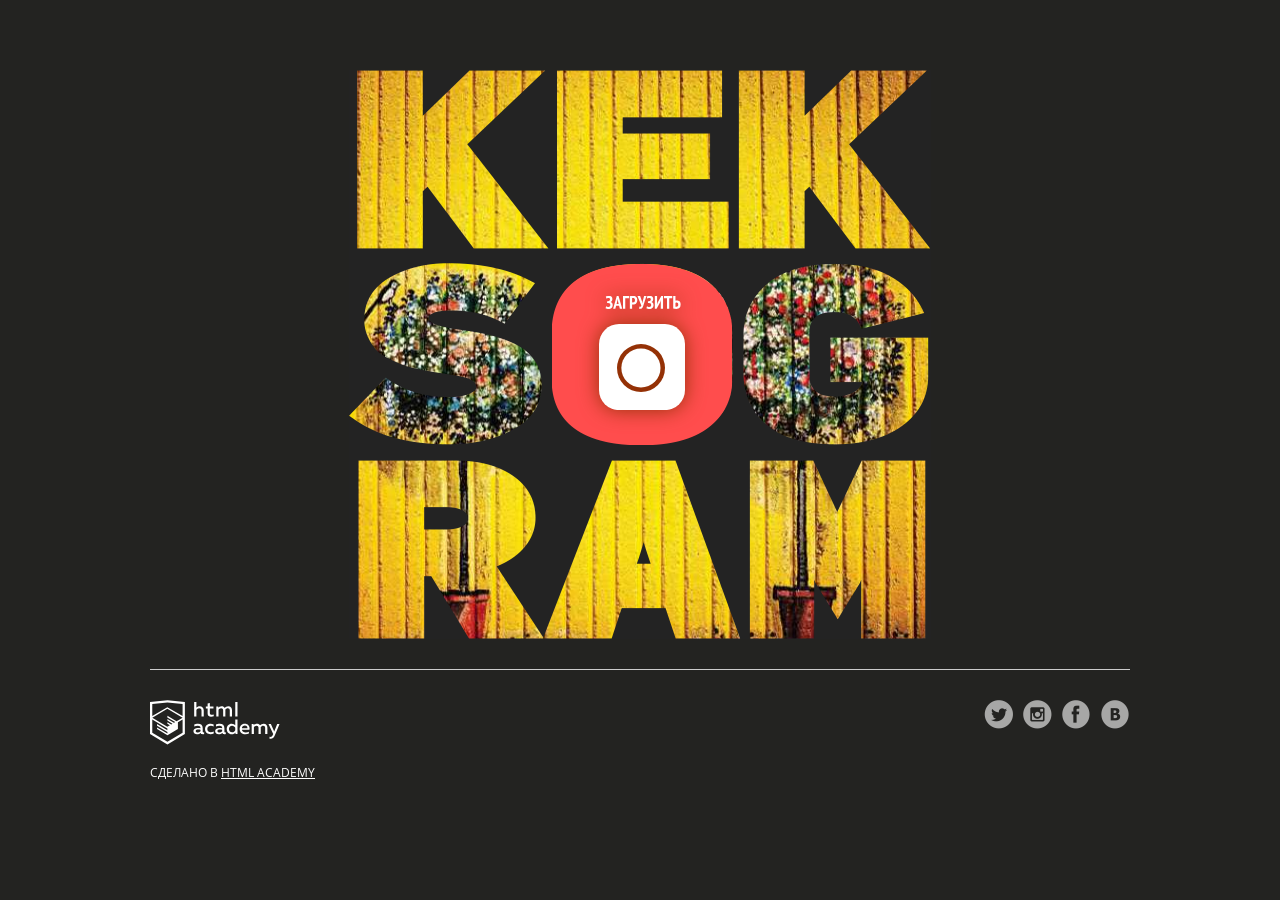
==== index.html @ 63bfc0ad "Организовывает модульную структуру JS" ====
<!DOCTYPE html>
<html lang="ru">
<head>
  <meta charset="utf-8">
  <meta name="viewport" content="width=device-width,initial-scale=1">
  <link rel="stylesheet" href="css/normalize.css">
  <link rel="stylesheet" href="css/style.css">
  <link rel="shortcut icon" href="favicon.ico" type="image/x-icon">
  <title>Кекстаграм</title>
</head>

<body>
  <main>

    <!-- Фильтрация изображений от других пользователей -->
    <section class="img-filters  img-filters--inactive  container">
      <h2 class="img-filters__title  visually-hidden">Фильтр фотографий</h2>
      <form class="img-filters__form" action="index.html" method="get" autocomplete="off">
        <button type=button class="img-filters__button  img-filters__button--active" id="filter-default">По умолчанию</button>
        <button type=button class="img-filters__button" id="filter-random">Случайные</button>
        <button type=button class="img-filters__button" id="filter-discussed">Обсуждаемые</button>
      </form>
    </section>

    <!-- Контейнер для изображений от других пользователей -->
    <section class="pictures  container">
      <h2 class="pictures__title  visually-hidden">Фотографии других пользователей</h2>

      <!-- Поле для загрузки нового изображения на сайт -->
      <section class="img-upload">
        <div class="img-upload__wrapper">
          <h2 class="img-upload__title  visually-hidden">Загрузка фотографии</h2>
          <form class="img-upload__form" id="upload-select-image" method="post" enctype="multipart/form-data" autocomplete="off">

            <!-- Изначальное состояние поля для загрузки изображения -->
            <fieldset class="img-upload__start">
              <input type="file" id="upload-file" class="img-upload__input  visually-hidden" name="filename" required>
              <label for="upload-file" class="img-upload__label  img-upload__control">Загрузить</label>
            </fieldset>

            <!-- Форма редактирования изображения -->
            <div class="img-upload__overlay  hidden">
              <div class="img-upload__wrapper">
                <div class="img-upload__preview-container">

                  <!-- Изменение размера изображения -->
                  <fieldset class="img-upload__scale  scale">
                    <button type="button" class="scale__control  scale__control--smaller">Уменьшить</button>
                    <input type="text" class="scale__control  scale__control--value" value="55%" title="Image Scale" name="scale" readonly>
                    <button type="button" class="scale__control  scale__control--bigger">Увеличить</button>
                  </fieldset>

                  <!-- Предварительный просмотр изображения -->
                  <div class="img-upload__preview">
                    <img src="img/upload-default-image.jpg" alt="Предварительный просмотр фотографии">
                  </div>

                  <!-- Изменение глубины эффекта, накладываемого на изображение -->
                  <fieldset class="img-upload__effect-level  effect-level">
                    <input class="effect-level__value" type="number" step="any" name="effect-level" value="">
                    <div class="effect-level__slider"></div>
                  </fieldset>

                  <!-- Кнопка для закрытия формы редактирования изображения -->
                  <button type="reset" class="img-upload__cancel  cancel" id="upload-cancel">Закрыть</button>
                </div>

                <!-- Наложение эффекта на изображение -->
                <fieldset class="img-upload__effects  effects">
                  <ul class="effects__list">
                    <li class="effects__item">
                      <input type="radio" class="effects__radio  visually-hidden" name="effect" id="effect-none" value="none" checked>
                      <label for="effect-none" class="effects__label">
                        <span class="effects__preview  effects__preview--none">Превью фото без эффекта</span>
                        Оригинал
                      </label>
                    </li>
                    <li class="effects__item">
                      <input type="radio" class="effects__radio  visually-hidden" name="effect" id="effect-chrome" value="chrome">
                      <label for="effect-chrome" class="effects__label">
                        <span class="effects__preview  effects__preview--chrome">Превью эффекта Хром</span>
                        Хром
                      </label>
                    </li>
                    <li class="effects__item">
                      <input type="radio" class="effects__radio  visually-hidden" name="effect" id="effect-sepia" value="sepia">
                      <label for="effect-sepia" class="effects__label">
                        <span class="effects__preview  effects__preview--sepia">Превью эффекта Сепия</span>
                        Сепия
                      </label>
                    </li>
                    <li class="effects__item">
                      <input type="radio" class="effects__radio  visually-hidden" name="effect" id="effect-marvin" value="marvin">
                      <label for="effect-marvin" class="effects__label">
                        <span class="effects__preview  effects__preview--marvin">Превью эффекта Марвин</span>
                        Марвин
                      </label>
                    </li>
                    <li class="effects__item">
                      <input type="radio" class="effects__radio  visually-hidden" name="effect" id="effect-phobos" value="phobos">
                      <label for="effect-phobos" class="effects__label">
                        <span class="effects__preview  effects__preview--phobos">Превью эффекта Фобос</span>
                        Фобос
                      </label>
                    </li>
                    <li class="effects__item">
                      <input type="radio" class="effects__radio  visually-hidden" name="effect" id="effect-heat" value="heat">
                      <label for="effect-heat" class="effects__label">
                        <span class="effects__preview  effects__preview--heat">Превью эффекта Зной</span>
                        Зной
                      </label>
                    </li>
                  </ul>
                </fieldset>

                <!-- Добавление хэш-тегов и комментария к изображению -->
                <fieldset class="img-upload__text text">
                  <input class="text__hashtags" name="hashtags" placeholder="#ХэшТег">
                  <textarea class="text__description" name="description" placeholder="Ваш комментарий..."></textarea>
                </fieldset>

                <!-- Кнопка для отправки данных на сервер -->
                <button type="submit" class="img-upload__submit" id="upload-submit">Опубликовать</button>
              </div>
            </div>
          </form>
        </div>
      </section>

      <!-- Здесь будут изображения других пользователей -->

    </section>

    <!-- Полноэкранный показ изображения -->
    <section class="big-picture  overlay  hidden">
      <h2 class="big-picture__title  visually-hidden">Просмотр фотографии</h2>
      <div class="big-picture__preview">

        <!-- Просмотр изображения -->
        <div class="big-picture__img">
          <img src="img/logo-background-3.jpg" alt="Девушка в купальнике" width="600" height="600">
        </div>

        <!-- Информация об изображении. Подпись, комментарии, количество лайков -->
        <div class="big-picture__social  social">
          <div class="social__header">
            <img class="social__picture" src="img/avatar-1.svg" alt="Аватар автора фотографии" width="35" height="35">
            <p class="social__caption">Тестим новую камеру! =)</p>
            <p class="social__likes">Нравится <span class="likes-count">356</span></p>
          </div>

          <!-- Комментарии к изображению -->
          <div class="social__comment-count">5 из <span class="comments-count">125</span> комментариев</div>
          <ul class="social__comments">
            <li class="social__comment">
              <img class="social__picture" src="img/avatar-4.svg" alt="Аватар комментатора фотографии" width="35" height="35">
              <p class="social__text">Мега фото! Просто обалдеть. Как вам так удалось?</p>
            </li>
            <li class="social__comment">
              <img class="social__picture" src="img/avatar-3.svg" alt="Аватар комментатора фотографии" width="35" height="35">
               <p class="social__text">Да это фоташоп!!!!!!!!</p>
            </li>
          </ul>

          <!-- Кнопка для загрузки новой порции комментариев -->
          <button type="button" class="social__comments-loader  comments-loader">Загрузить еще</button>

          <!-- Форма для отправки комментария -->
          <div class="social__footer">
            <img class="social__picture" src="img/avatar-6.svg" alt="Аватар комментатора фотографии" width="35" height="35">
            <input type="text" class="social__footer-text" placeholder="Ваш комментарий...">
            <button type="button" class="social__footer-btn" name="button">Отправить</button>
          </div>
        </div>

        <!-- Кнопка для выхода из полноэкранного просмотра изображения -->
        <button type="reset" class="big-picture__cancel  cancel" id="picture-cancel">Закрыть</button>
      </div>
    </section>
  </main>

  <footer class="page-footer  container">
    <div class="page-footer__wrapper">
      <div class="page-footer__copyright  copyright">
        <a class="copyright__link  copyright__link--image" href="https://htmlacademy.ru/intensive/javascript"><img src="img/htmla-logo.svg" width="130" height="45" alt="HTML Academy"></a>
        <p>Сделано в <a class="copyright__link  copyright__link--text" href="https://htmlacademy.ru/intensive/javascript">HTML Academy</a></p>
      </div>
      <ul class="page-footer__contacts  contacts">
        <li><a href="https://twitter.com/htmlacademy_ru" class="contacts__link  contacts__link--twitter">Twitter</a></li>
        <li><a href="https://www.instagram.com/htmlacademy/" class="contacts__link  contacts__link--instagram">Instagtam</a></li>
        <li><a href="https://www.facebook.com/htmlacademy" class="contacts__link  contacts__link--facebook">Facebook</a></li>
        <li><a href="https://vk.com/htmlacademy" class="contacts__link  contacts__link--vk">VK</a></li>
      </ul>
    </div>
  </footer>

  <!-- Шаблон изображения случайного пользователя -->
  <template id="picture">
    <a href="#" class="picture">
      <img class="picture__img" src="" width="182" height="182" alt="Случайная фотография">
      <p class="picture__info">
        <span class="picture__comments"></span>
        <span class="picture__likes"></span>
      </p>
    </a>
  </template>

  <!-- Сообщение с ошибкой загрузки изображения -->
  <template id="error">
    <section class="error">
      <div class="error__inner">
        <h2 class="error__title">Ошибка загрузки файла</h2>
        <button type="button" class="error__button">Загрузить другой файл</button>
      </div>
    </section>
  </template>

  <!-- Сообщение об успешной загрузке изображения -->
  <template id="success">
    <section class="success">
      <div class="success__inner">
        <h2 class="success__title">Изображение успешно загружено</h2>
        <button type="button" class="success__button">Круто!</button>
      </div>
    </section>
  </template>

  <!-- Экран загрузки изображения -->
  <template id="messages">
    <div class="img-upload__message  img-upload__message--loading">Загружаем...</div>
  </template>
<script src="js/main.js" type="module"></script>
</body>
</html>
---- css/style.css ----
/* Общие стили. Каркас
   ========================================================================== */

@font-face {
  font-family: "Open Sans";
  src: url("../fonts/OpenSansCondensed-Bold.woff2") format("woff2"),
      url("../fonts/OpenSansCondensed-Bold.woff") format("woff");
  font-weight: 700;
  font-style: normal;
  font-display: swap;
}

@font-face {
  font-family: "Open Sans";
  src: url("../fonts/OpenSans-Regular.woff2") format("woff2"),
      url("../fonts/OpenSans-Regular.woff") format("woff");
  font-weight: 400;
  font-style: normal;
  font-display: swap;
}

*,
*::before,
*::after {
  -webkit-box-sizing: border-box;
          box-sizing: border-box;
}

body {
  font-family: "Open Sans", "Arial", sans-serif;
  font-weight: 400;
  font-size: 14px;
  line-height: 20px;
  color: #ffffff;
  text-transform: uppercase;

  background-color: #232321;
}

main {
  position: relative;
}

.content-box-component {
  -webkit-box-sizing: content-box;
          box-sizing: content-box;
}

.container {
  width: 1360px;
  margin: 0 auto;
}

.modal-open {
  height: 100vh;
  overflow: hidden;
}


/**
 * Кнопка закрытия модального окна
 */

.cancel {
  display: block;
  margin: 0;
  padding: 0;

  width: 42px;
  height: 42px;

  font-size: 0;

  background-color: rgba(255, 255, 255, 0.2);
  background-image: url("../img/icon-cross.svg");
  background-position: center;
  background-repeat: no-repeat;

  border: 0;
  border-radius: 2px;

  opacity: 0.6;
}

.cancel:hover,
.cancel:focus {
  background-color: rgba(255, 255, 255, 0.4);
  opacity: 1;
}

.cancel:active {
  -webkit-transform: translateY(1px);
      -ms-transform: translateY(1px);
          transform: translateY(1px);
}


/**
 * Оверлей под экранами
 */

.overlay {
  position: fixed;
  top: 0;
  left: 0;
  z-index: 2;

  -webkit-box-sizing: border-box;
          box-sizing: border-box;

  width: 100%;
  height: 100%;
  padding-top: 60px;
  overflow: auto;

  background-color: rgba(0, 0, 0, 0.8);
}


/* Блок с фильтрами изображений других пользователей
   ========================================================================== */

.img-filters {
  padding: 20px 0;

  display: -webkit-box;
  display: -ms-flexbox;
  display: flex;

  -webkit-box-pack: center;
     -ms-flex-pack: center;
   justify-content: center;
}

.img-filters--inactive {
  opacity: 0;
}

.img-filters__button {
  padding: 5px 15px;

  font-family: "Open Sans", "Arial", sans-serif;
  font-weight: 700;
  font-size: 18px;
  line-height: auto;
  text-transform: uppercase;

  cursor: pointer;
  background-color: #232321;
  border: none;
}

.img-filters__button:active,
.img-filters__button--active {
  color: #ff4e4e;

  background-color: #ffffff;
  border-radius: 2px;
}

.img-filters__label {
  padding: 5px 15px;

  font-family: "Open Sans", "Arial", sans-serif;
  font-weight: 700;
  font-size: 18px;
  line-height: auto;

  cursor: pointer;
}

.img-filters__radio:focus + .img-filters__label {
  outline: auto 5px highlight;
}

.img-filters__radio:checked + .img-filters__label {
  color: #ff4e4e;
  text-decoration: none;

  background-color: #ffffff;
  border-radius: 2px;
}


/* Блок, в котором размещаются фотографии других пользователей
   ========================================================================== */

.pictures {
  display: -ms-grid;
  display: grid;
  grid-gap: 10px;

  -ms-grid-columns: (1fr)[7];
      grid-template-columns: repeat(7, 1fr);
}

.picture {
  position: relative;
  line-height: 0;
}

.picture__img {
  max-width: auto;
  width: 100%;
  height: auto;
}

.picture__info {
  display: none;

  margin: 0;
  padding: 15px;
  position: absolute;
  bottom: 10px;
  left: 50%;

  background-color: rgba(0, 0, 0, 0.5);
  border-radius: 5px;

  -webkit-transform: translateX(-50%);
      -ms-transform: translateX(-50%);
          transform: translateX(-50%);
}

.picture:hover .picture__info,
.picture:focus .picture__info {
  display: -webkit-box;
  display: -ms-flexbox;
  display: flex;
}

.picture__comments,
.picture__likes {
  padding-left: 30px;
  position: relative;

  font-family: "Open Sans", "Arial", sans-serif;
  font-weight: 400;
  color: #ffffff;
}

.picture__comments {
  margin-right: 10px;
}

.picture__comments::before,
.picture__likes::before {
  content: "";
  position: absolute;
  left: 5px;
  top: -7px;

  background-image: url("../img/sprite.png");
  background-repeat: no-repeat;
}

.picture__comments::before {
  width: 20px;
  height: 16px;

  background-position: -5px -5px;
}

.picture__likes::before {
  width: 20px;
  height: 16px;

  background-position: -5px -31px;
}


/* Поле для загрузки нового изображения
   ========================================================================== */

.img-upload {
  -ms-grid-column: 3;
  -ms-grid-column-span: 3;
  grid-column: 3 / span 3;

  -ms-grid-row: 1;
  -ms-grid-row-span: 3;
  grid-row: 1 / span 3;
}

.img-upload__wrapper {
  margin: 0 auto;
  padding-bottom: 60px;
  width: 582px;

  text-align: center;
}

.img-upload__form {
  position: relative;
  min-height: 569px;

  background-color: #eed21e;
  background-image: url("../img/logo-background-1.jpg");
  background-repeat: no-repeat;
  background-position: center;

  border: none;
}

.img-upload__start {
  position: relative;

  margin: 0;
  padding: 0;
  min-height: 569px;

  background-image: url("../img/logo-mask.png");
  background-repeat: no-repeat;
  background-position: center;

  border: none;
}

.img-upload__label {
  position: absolute;

  top: 194px;
  left: 203px;

  width: 180px;
  height: 181px;

  font-size: 0;

  background-image: url("../img/upload-button-bg.png");
  background-repeat: no-repeat;
  background-position: center;

  cursor: pointer;
}

.img-upload__label::after {
  content: "";
  position: absolute;

  top: 32px;
  left: 47px;

  width: 86px;
  height: 114px;

  background-image: url("../img/upload-button.svg");
  background-repeat: no-repeat;
  background-position: center;

  -webkit-filter: drop-shadow(0 0 10px #943106);
          filter: drop-shadow(0 0 10px #943106);
}

.img-upload__label:hover::after,
.img-upload__label:active::after {
  -webkit-filter: drop-shadow(0 0 10px #622104);
          filter: drop-shadow(0 0 10px #622104);

  -webkit-transform: scale(1.1);
      -ms-transform: scale(1.1);
          transform: scale(1.1);
}

.img-upload__input:focus + .img-upload__label {
  outline: auto 5px highlight;
}


/* Окно для редактирования изображения
   ========================================================================== */

.img-upload__overlay {
  position: fixed;
  top: 0;
  left: 0;
  z-index: 2;

  -webkit-box-sizing: border-box;
          box-sizing: border-box;

  width: 100%;
  height: 100%;

  padding-top: 60px;
  overflow: auto;

  background-color: rgba(0, 0, 0, 0.8);
}

.img-upload__preview-container {
  position: relative;
  margin-bottom: 30px;
}


/**
 * Кнопки изменения масштаба изобраения
 */

.img-upload__scale {
  position: absolute;
  top: 0;
  left: 50%;
  z-index: 1;

  font-family: "Open Sans", "Arial", sans-serif;
  font-weight: 400;

  -webkit-transform: translateX(-50%);
      -ms-transform: translateX(-50%);
          transform: translateX(-50%);
}

.scale {
  margin: 0;
  padding: 10px;

  font-size: 0;
  border: 0;
}

.scale__control {
  position: relative;

  width: 33px;
  height: 33px;
  margin: 0;
  padding: 0;

  text-align: center;
  vertical-align: middle;

  background-color: rgba(0, 0, 0, 0.6);
  border: 0;
}

.scale__control:hover,
.scale__control:focus {
  background-color: rgba(0, 0, 0, 0.3);
}

.scale__control:active {
  -webkit-transform: translateY(1px);
      -ms-transform: translateY(1px);
          transform: translateY(1px);
}

.scale__control--smaller {
  border-radius: 50% 0 0 50%;
}

.scale__control--smaller::before {
  content: "–";
  position: absolute;
  top: 50%;
  left: 50%;

  font-size: 20px;
  line-height: 0;
  color: #ffffff;

  -webkit-transform: translate(-50%, -50%);
      -ms-transform: translate(-50%, -50%);
          transform: translate(-50%, -50%);
}

.scale__control--value {
  width: 60px;

  font-size: 16px;
  color: #ffffff;

  border: solid rgba(255, 255, 255, 0.5);
  border-width: 0 2px;
}

.scale__control--bigger {
  border-radius: 0 50% 50% 0;
}

.scale__control--bigger::before {
  content: "+";
  position: absolute;
  top: 50%;
  left: 50%;

  font-size: 20px;
  line-height: 0;
  color: #ffffff;

  -webkit-transform: translate(-50%, -50%);
      -ms-transform: translate(-50%, -50%);
          transform: translate(-50%, -50%);
}


/**
 * Превью изображения
 */

.img-upload__preview {
  display: -webkit-box;
  display: -ms-flexbox;
  display: flex;
  -webkit-box-align: center;
     -ms-flex-align: center;
        align-items: center;
  -webkit-box-pack: center;
     -ms-flex-pack: center;
   justify-content: center;

  width: 600px;
  height: 600px;

  background-color: #ffffff;
}

.img-upload__preview img {
  display: block;
  max-width: 600px;
  max-height: 600px;
}


/**
 * Шкала регулирования глубины фильтра
 */

.effect-level {
  position: absolute;
  bottom: 10px;
  left: 50%;

  width: 495px;
  height: 33px;

  font-size: 12px;
  line-height: 42px;
  text-align: center;
  color: #ffffff;
  white-space: nowrap;

  background-color: rgba(0, 0, 0, 0.6);
  border-radius: 33px;

  -webkit-transform: translateX(-50%);
      -ms-transform: translateX(-50%);
          transform: translateX(-50%);
}

.effect-level__value {
  display: none;
}


/**
 * Блок с эффектами, которые можно применить к изображению
 */

.effects {
  margin: 0;
  padding: 0;
  margin-bottom: 30px;
  border: none;
}

.effects__list {
  margin: 0;
  padding: 0;

  display: -webkit-box;
  display: -ms-flexbox;
  display: flex;

  -webkit-box-pack: center;
     -ms-flex-pack: center;
   justify-content: center;

  list-style: none;
  text-align: center;
}

.effects__item {
  margin-right: 5px;
}

.effects__label {
  font-family: "Open Sans", "Arial", sans-serif;
  font-weight: 700;

  cursor: pointer;
}

.effects__label:hover,
.effects__label:focus,
.effects__radio:checked + .effects__label {
  color: #ffe753;
}

.effects__preview {
  display: block;
  width: 70px;
  height: 70px;
  margin-bottom: 5px;

  overflow: hidden;

  font-size: 0;

  background-color: #314359;
  background-image: url("../img/upload-default-image.jpg");
  background-repeat: no-repeat;
  background-position: center;
  background-size: 100% auto;

  border: solid 5px transparent;
  border-radius: 5px;
}

.effects__preview:last-of-type {
  margin-right: 0;
}

.effects__radio:checked + .effects__label .effects__preview {
  border: 5px solid #ffe753;
}

.effects__radio:focus + .effects__label .effects__preview {
  outline: auto 5px highlight;
}

.effects__preview--chrome {
  -webkit-filter: grayscale(1);
          filter: grayscale(1);
}

.effects__preview--sepia {
  -webkit-filter: sepia(1);
          filter: sepia(1);
}

.effects__preview--marvin {
  -webkit-filter: invert(100%);
          filter: invert(100%);
}

.effects__preview--phobos {
  -webkit-filter: blur(3px);
          filter: blur(3px);
}

.effects__preview--heat {
  -webkit-filter: brightness(3);
          filter: brightness(3);
}


/**
 * Блок добавления хэштегов и комментария к изображению
 */

.text {
  margin: 0;
  padding: 0;
  margin-bottom: 30px;

  text-align: center;
  border: none;
}

.text__hashtags {
  width: 450px;

  margin: 0 auto;
  margin-bottom: 20px;
  padding: 5px 10px;

  font-family: "Open Sans", "Arial", sans-serif;
  font-weight: 400;
  color: #000000;

  border-radius: 5px;
}

.text__description {
  width: 450px;
  height: 100px;

  margin: 0 auto;
  padding: 15px 10px;

  font-family: "Open Sans", "Arial", sans-serif;
  font-weight: 400;
  color: #000000;

  border-radius: 5px;
}


/**
 * Кнопка для отправки изображения
 */

.img-upload__submit {
  padding: 10px 20px;

  color: #ffe753;
  text-align: center;
  text-transform: uppercase;
  font-family: "Open Sans", "Arial", sans-serif;
  font-weight: 700;

  background-color: rgba(255, 231, 82, 0.2);

  border: 0;
  border-radius: 4px;
}

.img-upload__submit:hover,
.img-upload__submit:focus {
  background-color: rgba(255, 231, 82, 0.4);
}

.img-upload__submit:active {
  -webkit-transform: translateY(1px);
      -ms-transform: translateY(1px);
          transform: translateY(1px);
}

.img-upload__submit:disabled,
.img-upload__submit--disabled {
  opacity: 0.3;
}


/*
 * Кнопка для закрытия окна редактирования изображения
 */

.img-upload__cancel {
  position: absolute;
  top: 0;
  left: 610px;
}

.img-upload__cancel:active {
  -webkit-transform: translateY(1px);
      -ms-transform: translateY(1px);
          transform: translateY(1px);
}


/* Окно полноэкранного просмотра изображения
   ========================================================================== */

.big-picture__preview {
  position: absolute;
  top: 60px;
  left: 50%;

  max-width: 600px;
  min-height: 600px;

  padding-bottom: 60px;

  -webkit-transform: translateX(-50%);
      -ms-transform: translateX(-50%);
          transform: translateX(-50%);
}

.big-picture__img img {
  display: block;
}

.social {
  display: -webkit-box;
  display: -ms-flexbox;
  display: flex;

  -webkit-box-orient: vertical;
  -webkit-box-direction: normal;
     -ms-flex-direction: column;
         flex-direction: column;

  max-width: 600px;

  color: #000000;
  font-family: "Open Sans", "Arial", sans-serif;
  font-weight: 400;
  text-transform: none;

  background-color: #ffffff;
}


/*
 * Подпись к изображению
 */

.social__header {
  padding: 15px 15px;

  display: -webkit-box;
  display: -ms-flexbox;
  display: flex;

  -webkit-box-pack: start;
     -ms-flex-pack: start;
   justify-content: flex-start;

  -webkit-box-align: center;
     -ms-flex-align: center;
        align-items: center;

  border-bottom: 1px solid #cccccc;
}

.social__picture {
  display: block;
  -ms-flex-negative: 0;
        flex-shrink: 0;
  margin-right: 15px;
}

.social__caption {
  margin: 0;
  margin-right: 15px;
}

.social__likes {
  margin: 0;
  margin-left: auto;
  min-width: 125px;
}

.likes-count {
  position: relative;
  padding-left: 30px;

  color: #f48181;

  cursor: pointer;
}

.likes-count:hover {
  color: #e90000;
}

.likes-count::before {
  content: "";
  position: absolute;

  top: 3px;
  left: 5px;

  width: 20px;
  height: 18px;

  background-image: url("../img/sprite.png");
  background-repeat: no-repeat;

  background-position: -5px -56px;
  opacity: 0.5;
}

.likes-count:hover::before,
.likes-count:focus::before {
  opacity: 1;
}

.likes-count:active::before,
.likes-count--active::before {
  opacity: 1;
  background-position: -5px -81px;
}


/*
 * Комментарии к изображению
 */

.social__comments {
  -ms-flex-preferred-size: 100%;
               flex-basis: 100%;

  list-style: none;

  margin: 0;
  padding: 0;
  padding-top: 20px;
}

.social__comment {
  padding-left: 15px;
  padding-right: 15px;
  padding-bottom: 20px;

  display: -webkit-box;
  display: -ms-flexbox;
  display: flex;

  -webkit-box-align: center;
     -ms-flex-align: center;
        align-items: center;
}

.social__comment-count {
  padding-top: 20px;
  padding-left: 65px;
}

.social__comments-loader {
  padding: 0;
  padding-left: 65px;
  padding-bottom: 20px;
  position: relative;

  text-align: left;
  color: #3b77c0;

  background: none;
  border: none;
}

.comments-loader {
  text-align: left;
  color: #3b77c0;

  background: none;
  border: none;
}

.social__text {
  margin: 0;
}


/**
 * Спиннер загрузки комментариев и его анимация
 */

.spinner::after,
.comments-loader:active::after {
  content: "";
  position: absolute;
  left: 200px;
  top: 7px;

  color: #3b77c0;
  font-size: 6px;

  width: 1em;
  height: 1em;
  border-radius: 50%;

  animation: spinner 1.3s infinite linear;
  transform: translateZ(0);
}

@keyframes spinner {
  0%,
  100% {
    box-shadow: 0em -2.6em 0em 0em #3b77c0, 1.8em -1.8em 0 0em rgba(51,102,204, 0.2), 2.5em 0em 0 0em rgba(51,102,204, 0.2), 1.75em 1.75em 0 0em rgba(51,102,204, 0.2), 0em 2.5em 0 0em rgba(51,102,204, 0.2), -1.8em 1.8em 0 0em rgba(51,102,204, 0.2), -2.6em 0em 0 0em rgba(51,102,204, 0.5), -1.8em -1.8em 0 0em rgba(51,102,204, 0.7);
  }
  12.5% {
    box-shadow: 0em -2.6em 0em 0em rgba(51,102,204, 0.7), 1.8em -1.8em 0 0em #3b77c0, 2.5em 0em 0 0em rgba(51,102,204, 0.2), 1.75em 1.75em 0 0em rgba(51,102,204, 0.2), 0em 2.5em 0 0em rgba(51,102,204, 0.2), -1.8em 1.8em 0 0em rgba(51,102,204, 0.2), -2.6em 0em 0 0em rgba(51,102,204, 0.2), -1.8em -1.8em 0 0em rgba(51,102,204, 0.5);
  }
  25% {
    box-shadow: 0em -2.6em 0em 0em rgba(51,102,204, 0.5), 1.8em -1.8em 0 0em rgba(51,102,204, 0.7), 2.5em 0em 0 0em #3b77c0, 1.75em 1.75em 0 0em rgba(51,102,204, 0.2), 0em 2.5em 0 0em rgba(51,102,204, 0.2), -1.8em 1.8em 0 0em rgba(51,102,204, 0.2), -2.6em 0em 0 0em rgba(51,102,204, 0.2), -1.8em -1.8em 0 0em rgba(51,102,204, 0.2);
  }
  37.5% {
    box-shadow: 0em -2.6em 0em 0em rgba(51,102,204, 0.2), 1.8em -1.8em 0 0em rgba(51,102,204, 0.5), 2.5em 0em 0 0em rgba(51,102,204, 0.7), 1.75em 1.75em 0 0em #3b77c0, 0em 2.5em 0 0em rgba(51,102,204, 0.2), -1.8em 1.8em 0 0em rgba(51,102,204, 0.2), -2.6em 0em 0 0em rgba(51,102,204, 0.2), -1.8em -1.8em 0 0em rgba(51,102,204, 0.2);
  }
  50% {
    box-shadow: 0em -2.6em 0em 0em rgba(51,102,204, 0.2), 1.8em -1.8em 0 0em rgba(51,102,204, 0.2), 2.5em 0em 0 0em rgba(51,102,204, 0.5), 1.75em 1.75em 0 0em rgba(51,102,204, 0.7), 0em 2.5em 0 0em #3b77c0, -1.8em 1.8em 0 0em rgba(51,102,204, 0.2), -2.6em 0em 0 0em rgba(51,102,204, 0.2), -1.8em -1.8em 0 0em rgba(51,102,204, 0.2);
  }
  62.5% {
    box-shadow: 0em -2.6em 0em 0em rgba(51,102,204, 0.2), 1.8em -1.8em 0 0em rgba(51,102,204, 0.2), 2.5em 0em 0 0em rgba(51,102,204, 0.2), 1.75em 1.75em 0 0em rgba(51,102,204, 0.5), 0em 2.5em 0 0em rgba(51,102,204, 0.7), -1.8em 1.8em 0 0em #3b77c0, -2.6em 0em 0 0em rgba(51,102,204, 0.2), -1.8em -1.8em 0 0em rgba(51,102,204, 0.2);
  }
  75% {
    box-shadow: 0em -2.6em 0em 0em rgba(51,102,204, 0.2), 1.8em -1.8em 0 0em rgba(51,102,204, 0.2), 2.5em 0em 0 0em rgba(51,102,204, 0.2), 1.75em 1.75em 0 0em rgba(51,102,204, 0.2), 0em 2.5em 0 0em rgba(51,102,204, 0.5), -1.8em 1.8em 0 0em rgba(51,102,204, 0.7), -2.6em 0em 0 0em #3b77c0, -1.8em -1.8em 0 0em rgba(51,102,204, 0.2);
  }
  87.5% {
    box-shadow: 0em -2.6em 0em 0em rgba(51,102,204, 0.2), 1.8em -1.8em 0 0em rgba(51,102,204, 0.2), 2.5em 0em 0 0em rgba(51,102,204, 0.2), 1.75em 1.75em 0 0em rgba(51,102,204, 0.2), 0em 2.5em 0 0em rgba(51,102,204, 0.2), -1.8em 1.8em 0 0em rgba(51,102,204, 0.5), -2.6em 0em 0 0em rgba(51,102,204, 0.7), -1.8em -1.8em 0 0em #3b77c0;
  }
}


/*
 * Форма для отправки комментария
 */

.social__footer {
  border-top: 1px solid #cccccc;
}

.big-picture__cancel {
  position: absolute;
  top: 0;
  left: 100%;

  margin-left: 10px;
}

.social__footer {
  position: relative;

  display: -webkit-box;
  display: -ms-flexbox;
  display: flex;

  padding: 15px;
}

.social__footer-commentor {
  display: block;

  margin-right: 15px;
}

.social__footer-text {
  width: 100%;

  border: none;
}

.social__footer-btn {
  position: absolute;
  right: 15px;
  top: 50%;

  width: 34px;
  height: 34px;

  font-size: 0;

  background-image: url("../img/sprite.png");
  background-repeat: no-repeat;
  background-position: -5px -106px;

  opacity: 0.6;

  -webkit-transform: translateY(-50%);
      -ms-transform: translateY(-50%);
          transform: translateY(-50%);

  border: none;
}

.social__footer-btn:hover,
.social__footer-btn:focus {
  opacity: 1;
}

.social__footer-btn:active,
.social__footer-btn--active {
  opacity: 1;
  background-position: -5px -149px;
}


/* Подвал сайта
   ========================================================================== */

.page-footer {
  margin-top: 30px;
  padding-top: 30px;
  border-top: solid 1px #cccccc;
}

.page-footer__wrapper {
  display: -webkit-box;
  display: -ms-flexbox;
  display: flex;

  -webkit-box-align: start;
     -ms-flex-align: start;
        align-items: flex-start;

  -webkit-box-pack: justify;
     -ms-flex-pack: justify;
   justify-content: space-between;
}


/*
 * Копирайт Академии
 */

.copyright {
  font-size: 12px;
}

.copyright__link--image:hover,
.copyright__link--image:focus {
  opacity: 0.6;
}

.copyright__link--text {
  color: #ffffff;
}

.copyright__link--text:hover,
.copyright__link--text:focus {
  opacity: 0.6;
}

.page-footer__contacts {
  background-color: inherit;
}


/*
 * Ссылки на социальные сети
 */

.contacts {
  margin: 0;
  padding: 0;
  list-style: none;

  display: -webkit-box;
  display: -ms-flexbox;
  display: flex;
}

.contacts__link {
  display: block;

  width: 29px;
  height: 29px;
  margin-left: 10px;

  font-size: 0;

  background-image: url("../img/sprite.png");
  background-repeat: no-repeat;

  opacity: 0.6;
  cursor: pointer;
}

.contacts__link:hover,
.contacts__link:focus {
  opacity: 1;
}

.contacts__link--twitter {
  background-position: -5px -270px;
}

.contacts__link--instagram {
  background-position: -5px -231px;
}

.contacts__link--facebook {
  background-position: -5px -192px;
}

.contacts__link--vk {
  background-position: -5px -309px;
}


/* Экраны с сообщениями для пользователя
   ========================================================================== */

.img-upload__message {
  position: absolute;
  z-index: 2;
  left: 50%;
  top: 0;

  padding-top: 250px;

  width: 600px;
  height: 100%;

  font-family: "Open Sans", "Arial", sans-serif;
  text-align: center;
  font-weight: 700;
  font-size: 20px;
  color: #ffe753;

  background-color: #3c3614;
  transform: translateX(-50%);
}


/**
 * Экраны ошибки и успеха загрузки изображения
 */

.error,
.success {
  position: fixed;
  display: flex;
  justify-content: center;
  align-items: flex-start;

  left: 0;
  top: 0;
  right: 0;
  bottom: 0;
  z-index: 1;

  background-color: rgba(0, 0, 0, 0.8);
}

.error__inner,
.success__inner {
  position: relative;
  width: 600px;
  padding: 50px 20px;
  padding-top: 150px;
  margin-top: 200px;

  display: flex;
  flex-direction: column;
  justify-content: center;
  align-items: center;

  font-family: "Open Sans", "Arial", sans-serif;
  text-align: center;
  font-weight: 700;
  font-size: 20px;
  color: #ffe753;

  background-color: #3c3614;
  border-radius: 10px;
}

.success__inner {
  padding: 100px 20px;
  padding-bottom: 75px;
}

.error__title {
  position: relative;

  margin: 0;
  margin-bottom: 50px;

  font-size: 32px;
}

.success__title {
  margin: 0;
  margin-bottom: 50px;

  font-size: 32px;
}

.error__title::before {
  content: "";
  position: absolute;

  width: 59px;
  height: 52px;

  top: -100px;
  left: 50%;

  background-image: url("../img/icon-warning.svg");

  -webkit-transform: translateX(-50%);
      -ms-transform: translateX(-50%);
          transform: translateX(-50%);
}

.error__button,
.success__button {
  padding: 5px 10px;

  color: #ffffff;
  text-transform: uppercase;

  background: transparent;
  border: 2px solid #ffffff;
  border-radius: 5px;
}

.error__button:hover,
.error__button:focus,
.success__button:hover,
.success__button:focus {
  opacity: 0.8;
}

.error__button:active,
.success__button:active {
  opacity: 0.6;
}


/**
 * Экран загрузки изображения
 */

.img-upload__message--loading::before {
  content: "";
  position: absolute;
  bottom: 40%;
  left: 50%;

  width: 300px;
  height: 10px;

  background-color: #8a7d2d;

  -webkit-transform: translateX(-50%);
      -ms-transform: translateX(-50%);
          transform: translateX(-50%);
}

.img-upload__message--loading::after {
  content: "";
  position: absolute;
  bottom: 40%;
  left: 50%;

  width: 200px;
  height: 10px;

  background-color: #ffe753;

  -webkit-transform: translateX(-50%);
      -ms-transform: translateX(-50%);
          transform: translateX(-50%);
}


/* Адаптивности чуток
   ========================================================================== */

@media (min-width: 1024px) {
  .img-upload__wrapper {
    padding-bottom: 0;
  }
}

@media (min-width: 1024px) and (max-width: 1359px) {
  .container {
    width: 980px;
  }

  .pictures {
    -ms-grid-columns: (1fr)[5];
    grid-template-columns: repeat(5, 1fr);
  }

  .img-upload {
    -ms-grid-column: 2;
    -ms-grid-column-span: 3;
    grid-column: 2 / span 3;

    -ms-grid-row: 1;
    -ms-grid-row-span: 3;
    grid-row: 1 / span 3;
  }
}

@media (min-width: 0) and (max-width: 1023px) {
  .container {
    width: 600px;
  }

  .pictures {
    -ms-grid-columns: (1fr)[3];
    grid-template-columns: repeat(3, 1fr);
  }

  .img-upload {
    -ms-grid-column: 1;
    -ms-grid-column-span: 3;
    grid-column: 1 / span 3;

    -ms-grid-row: 1;
    -ms-grid-row-span: 3;
    grid-row: 1 / span 3;
  }
}

.visually-hidden {
  position: absolute;

  width: 1px;
  height: 1px;
  margin: -1px;
  border: 0;
  padding: 0;

  white-space: nowrap;

  -webkit-clip-path: inset(100%);
          clip-path: inset(100%);

  clip: rect(0 0 0 0);
  overflow: hidden;
}

.hidden {
  display: none;
}
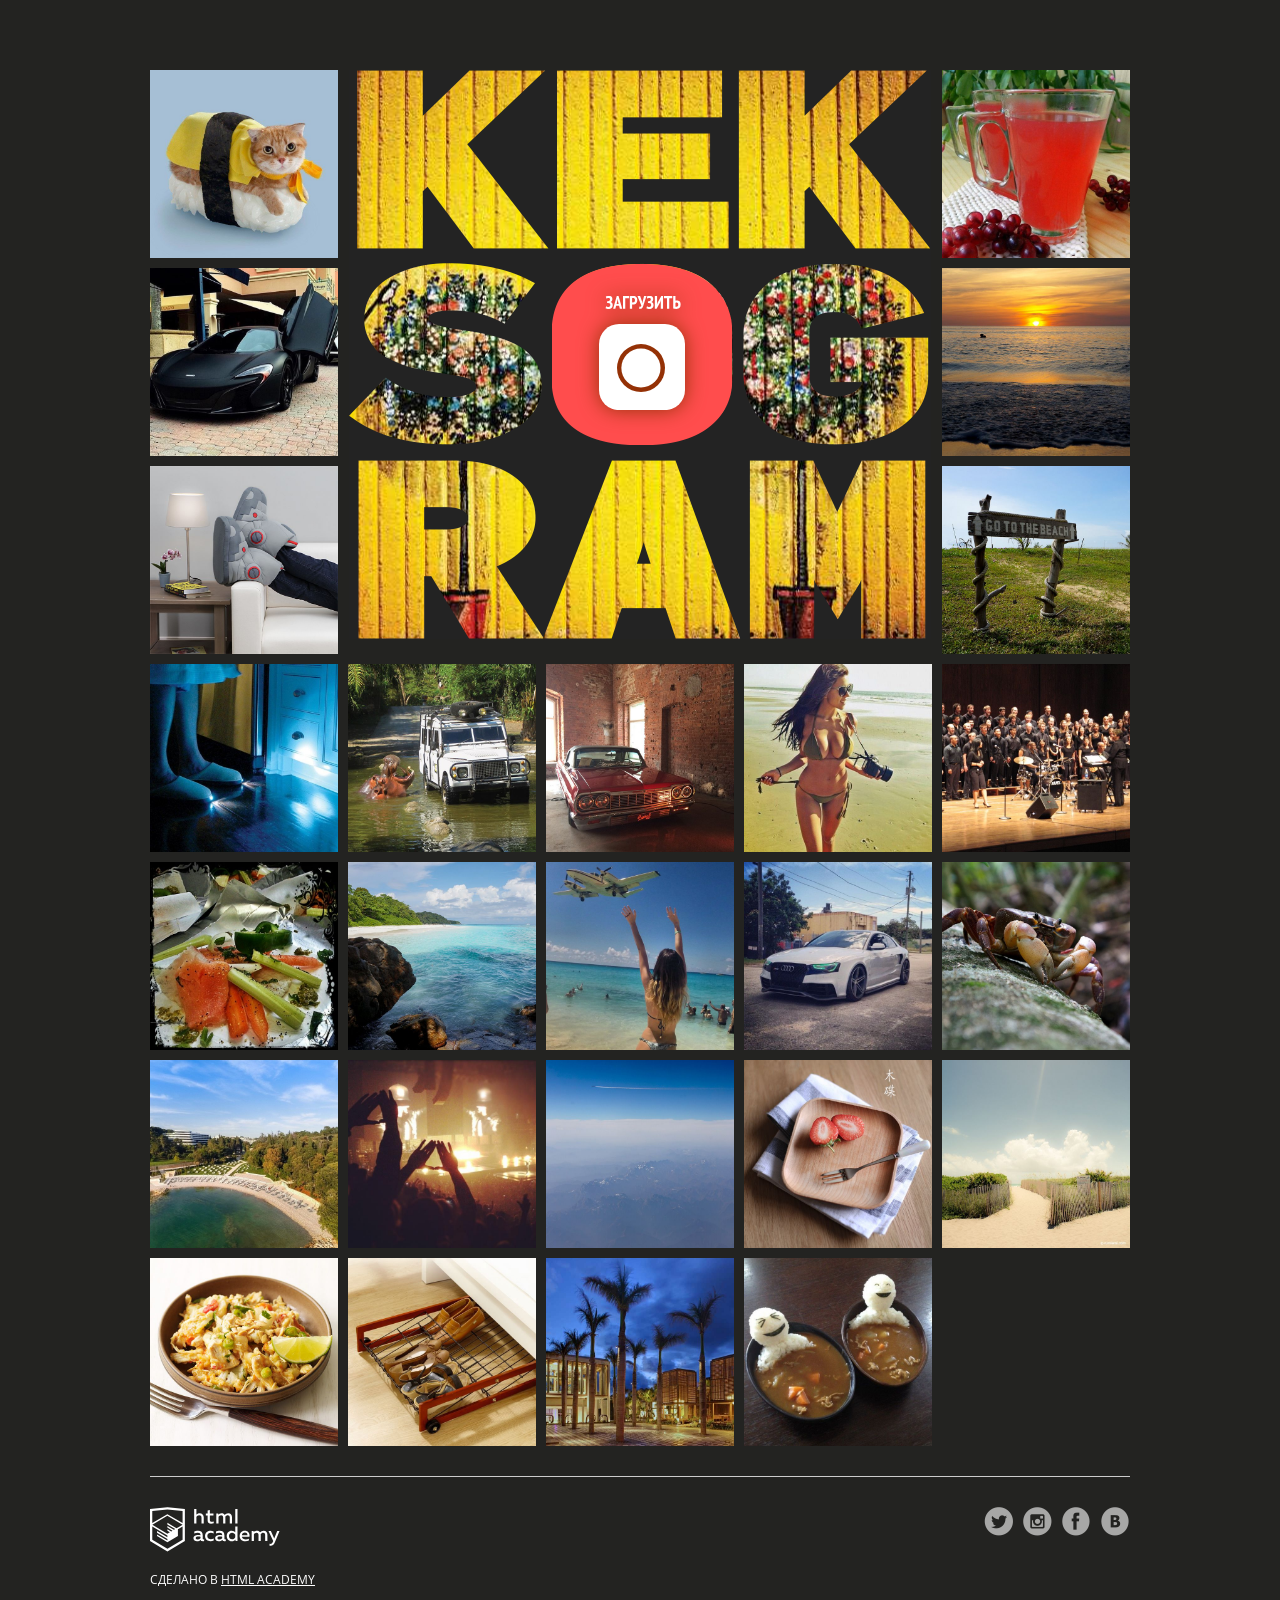
==== commit d7a53cd2: "Добавляет валидацию" ====
--- a/index.html
+++ b/index.html
@@ -30,7 +30,7 @@
       <section class="img-upload">
         <div class="img-upload__wrapper">
           <h2 class="img-upload__title  visually-hidden">Загрузка фотографии</h2>
-          <form class="img-upload__form" id="upload-select-image" method="post" enctype="multipart/form-data" autocomplete="off">
+          <form class="img-upload__form" id="upload-select-image" method="post" action='https://25.javascript.pages.academy/kekstagram' enctype="multipart/form-data" autocomplete="off">
 
             <!-- Изначальное состояние поля для загрузки изображения -->
             <fieldset class="img-upload__start">
@@ -116,7 +116,11 @@
                 <!-- Добавление хэш-тегов и комментария к изображению -->
                 <fieldset class="img-upload__text text">
                   <input class="text__hashtags" name="hashtags" placeholder="#ХэшТег">
-                  <textarea class="text__description" name="description" placeholder="Ваш комментарий..."></textarea>
+                  <label class="text__description-label">
+                    <textarea class="text__description" name="description" placeholder="Ваш комментарий..." maxlength="140"
+                    data-pristine-maxlength-message="Не более 140 знаков">
+                    </textarea>
+                  </label>
                 </fieldset>
 
                 <!-- Кнопка для отправки данных на сервер -->
@@ -174,7 +178,7 @@
         </div>
 
         <!-- Кнопка для выхода из полноэкранного просмотра изображения -->
-        <button type="reset" class="big-picture__cancel  cancel" id="picture-cancel">Закрыть</button>
+        <button type="reset" class="big-picture__cancel  cancel" id="picture-cancel" tabindex="0">Закрыть</button>
       </div>
     </section>
   </main>
@@ -229,6 +233,7 @@
   <template id="messages">
     <div class="img-upload__message  img-upload__message--loading">Загружаем...</div>
   </template>
+<script src="pristine/pristine.min.js"></script>
 <script src="js/main.js" type="module"></script>
 </body>
 </html>
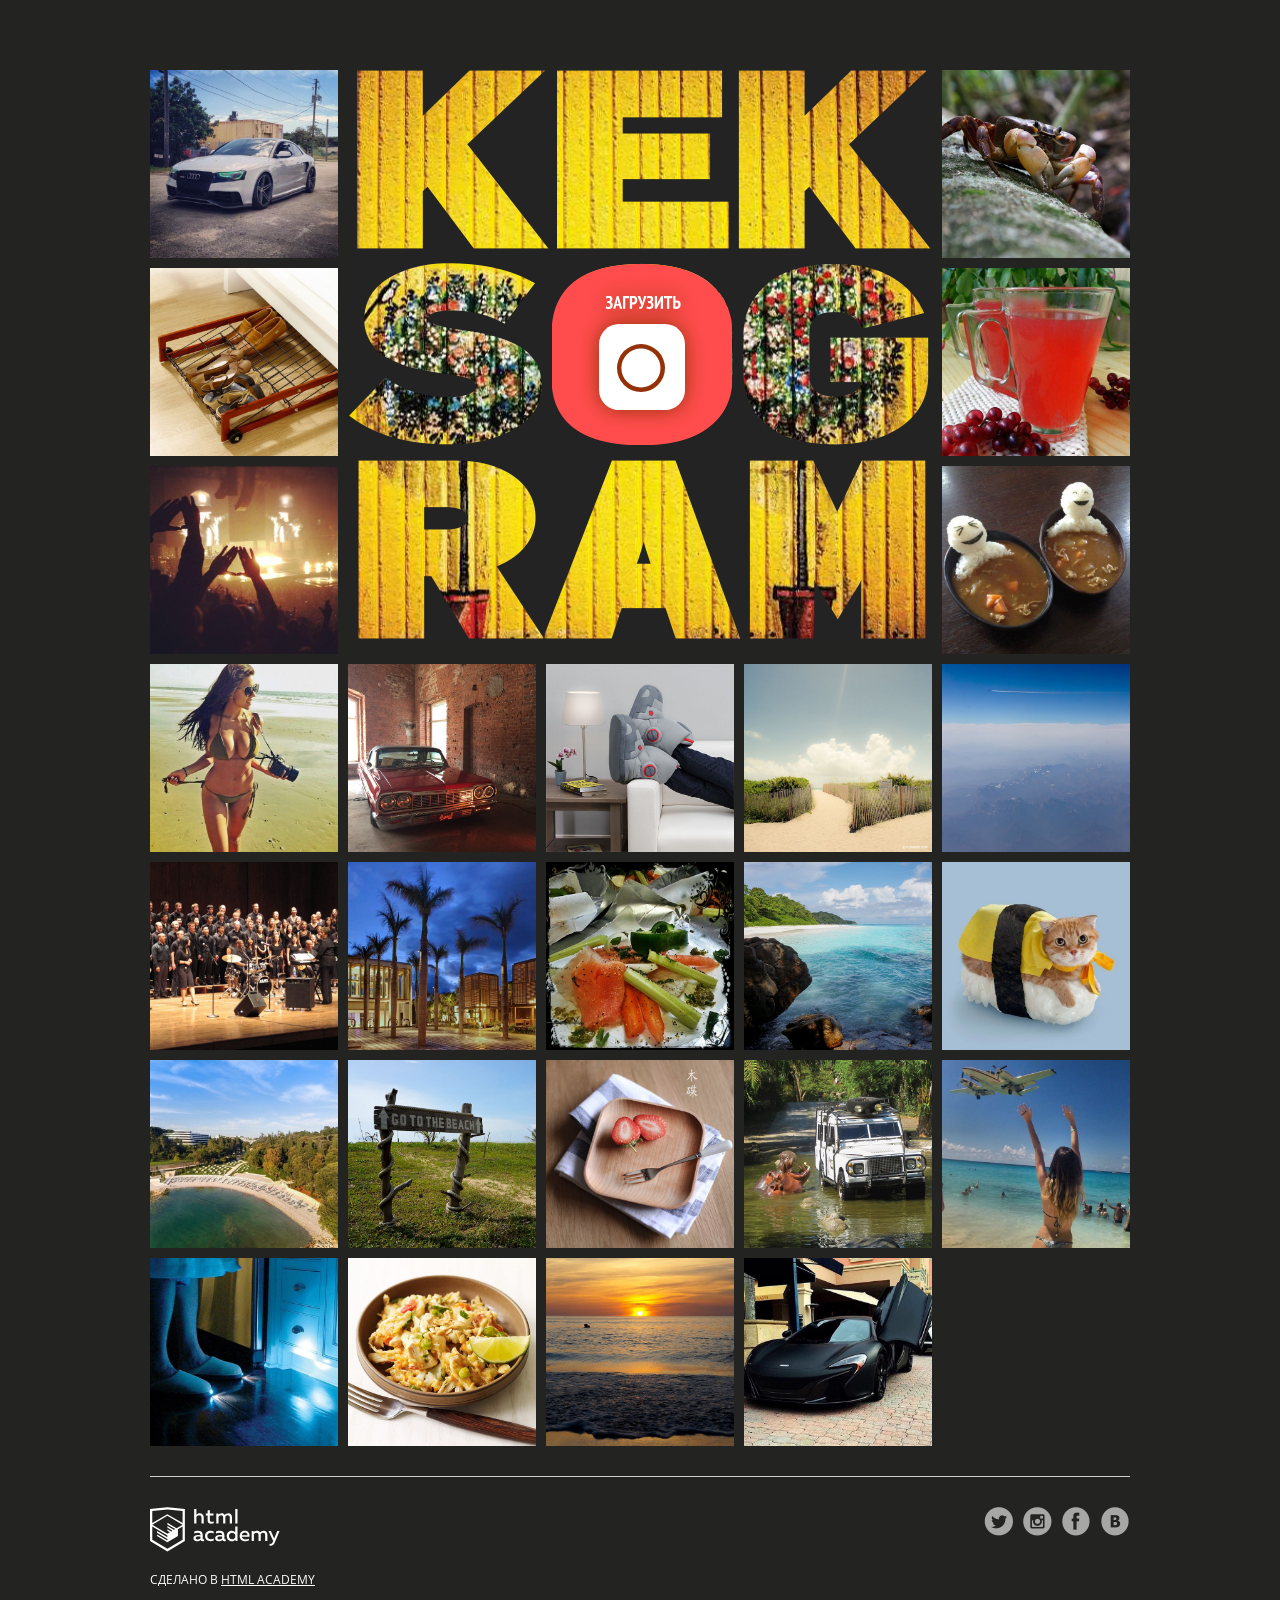
==== commit e7e29a19: "Вносит правки в валидацию." ====
--- a/index.html
+++ b/index.html
@@ -30,7 +30,7 @@
       <section class="img-upload">
         <div class="img-upload__wrapper">
           <h2 class="img-upload__title  visually-hidden">Загрузка фотографии</h2>
-          <form class="img-upload__form" id="upload-select-image" method="post" action='https://25.javascript.pages.academy/kekstagram' enctype="multipart/form-data" autocomplete="off">
+          <form class="img-upload__form" id="upload-select-image" method="post" action="https://25.javascript.pages.academy/kekstagram" enctype="multipart/form-data" autocomplete="off">
 
             <!-- Изначальное состояние поля для загрузки изображения -->
             <fieldset class="img-upload__start">
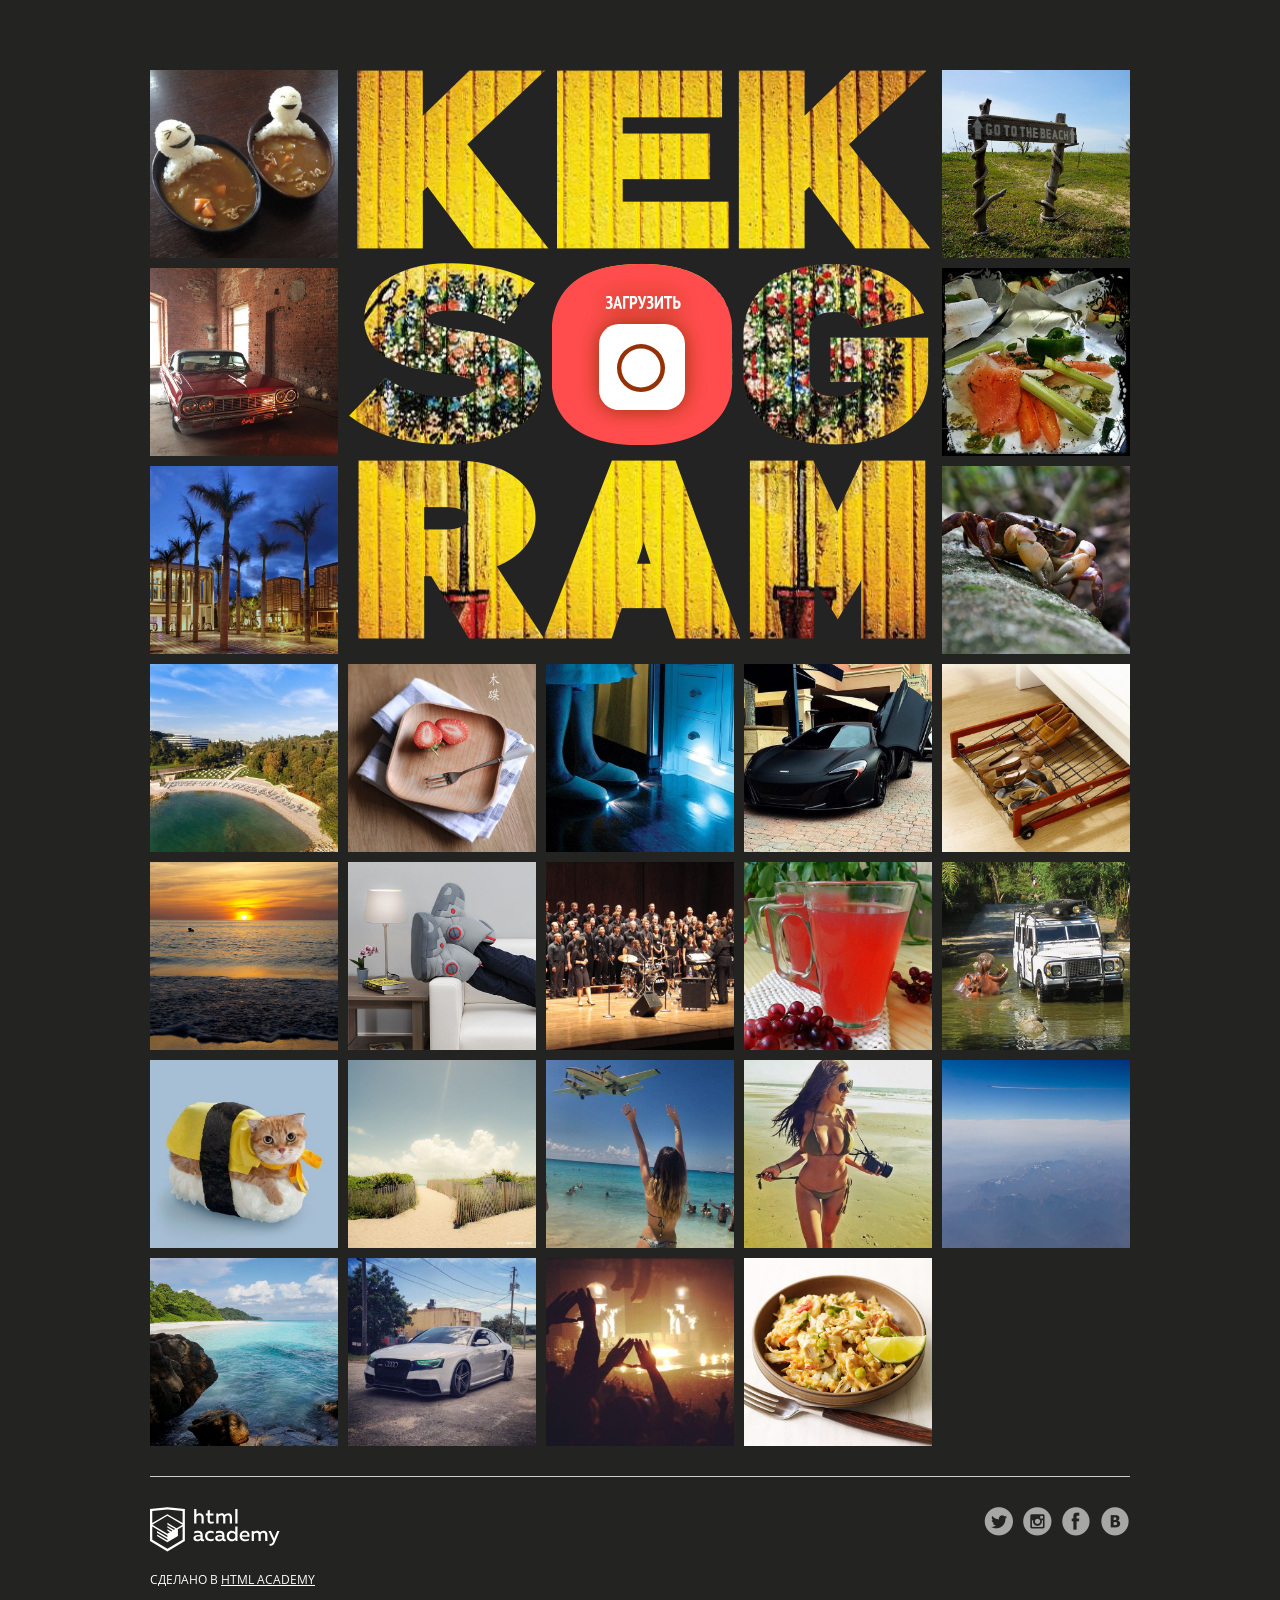
==== commit 40038867: "Сохраняет прогресс работы над эффектами" ====
--- a/index.html
+++ b/index.html
@@ -5,6 +5,7 @@
   <meta name="viewport" content="width=device-width,initial-scale=1">
   <link rel="stylesheet" href="css/normalize.css">
   <link rel="stylesheet" href="css/style.css">
+  <link rel="stylesheet" href="nouislider/nouislider.css">
   <link rel="shortcut icon" href="favicon.ico" type="image/x-icon">
   <title>Кекстаграм</title>
 </head>
@@ -234,6 +235,7 @@
     <div class="img-upload__message  img-upload__message--loading">Загружаем...</div>
   </template>
 <script src="pristine/pristine.min.js"></script>
+<script src="nouislider/nouislider.js"></script>
 <script src="js/main.js" type="module"></script>
 </body>
 </html>
--- a/css/style.css
+++ b/css/style.css
@@ -529,24 +529,37 @@
 
 .effect-level {
   position: absolute;
-  bottom: 10px;
+  bottom: 9px;
   left: 50%;
 
+  padding: 7px 11px 0;
+
   width: 495px;
-  height: 33px;
+  height: 34px;
 
   font-size: 12px;
-  line-height: 42px;
   text-align: center;
   color: #ffffff;
   white-space: nowrap;
 
   background-color: rgba(0, 0, 0, 0.6);
-  border-radius: 33px;
+  border-radius: 34px;
 
   -webkit-transform: translateX(-50%);
       -ms-transform: translateX(-50%);
           transform: translateX(-50%);
+}
+
+.effect-level .noUi-target {
+  border-radius: 16px;
+}
+
+.effect-level .noUi-connects {
+  border-radius: 13px;
+}
+
+.effect-level .noUi-connect {
+  background: #ffe753;
 }
 
 .effect-level__value {
--- a/nouislider/nouislider.css
+++ b/nouislider/nouislider.css
@@ -0,0 +1,305 @@
+/*! nouislider - 15.5.0 - 10/09/2021 */
+/* Functional styling;
+ * These styles are required for noUiSlider to function.
+ * You don't need to change these rules to apply your design.
+ */
+ .noUi-target,
+ .noUi-target * {
+   -webkit-touch-callout: none;
+   -webkit-tap-highlight-color: rgba(0, 0, 0, 0);
+   -webkit-user-select: none;
+   -ms-touch-action: none;
+   touch-action: none;
+   -ms-user-select: none;
+   -moz-user-select: none;
+   user-select: none;
+   -moz-box-sizing: border-box;
+   box-sizing: border-box;
+ }
+ .noUi-target {
+   position: relative;
+ }
+ .noUi-base,
+ .noUi-connects {
+   width: 100%;
+   height: 100%;
+   position: relative;
+   z-index: 1;
+ }
+ /* Wrapper for all connect elements.
+  */
+ .noUi-connects {
+   overflow: hidden;
+   z-index: 0;
+ }
+ .noUi-connect,
+ .noUi-origin {
+   will-change: transform;
+   position: absolute;
+   z-index: 1;
+   top: 0;
+   right: 0;
+   height: 100%;
+   width: 100%;
+   -ms-transform-origin: 0 0;
+   -webkit-transform-origin: 0 0;
+   -webkit-transform-style: preserve-3d;
+   transform-origin: 0 0;
+   transform-style: flat;
+ }
+ /* Offset direction
+  */
+ .noUi-txt-dir-rtl.noUi-horizontal .noUi-origin {
+   left: 0;
+   right: auto;
+ }
+ /* Give origins 0 height/width so they don't interfere with clicking the
+  * connect elements.
+  */
+ .noUi-vertical .noUi-origin {
+   top: -100%;
+   width: 0;
+ }
+ .noUi-horizontal .noUi-origin {
+   height: 0;
+ }
+ .noUi-handle {
+   -webkit-backface-visibility: hidden;
+   backface-visibility: hidden;
+   position: absolute;
+ }
+ .noUi-touch-area {
+   height: 100%;
+   width: 100%;
+ }
+ .noUi-state-tap .noUi-connect,
+ .noUi-state-tap .noUi-origin {
+   -webkit-transition: transform 0.3s;
+   transition: transform 0.3s;
+ }
+ .noUi-state-drag * {
+   cursor: inherit !important;
+ }
+ /* Slider size and handle placement;
+  */
+ .noUi-horizontal {
+   height: 18px;
+ }
+ .noUi-horizontal .noUi-handle {
+   width: 34px;
+   height: 28px;
+   right: -17px;
+   top: -6px;
+ }
+ .noUi-vertical {
+   width: 18px;
+ }
+ .noUi-vertical .noUi-handle {
+   width: 28px;
+   height: 34px;
+   right: -6px;
+   bottom: -17px;
+ }
+ .noUi-txt-dir-rtl.noUi-horizontal .noUi-handle {
+   left: -17px;
+   right: auto;
+ }
+ /* Styling;
+  * Giving the connect element a border radius causes issues with using transform: scale
+  */
+ .noUi-target {
+   background: #FAFAFA;
+   border-radius: 4px;
+   border: 1px solid #D3D3D3;
+   box-shadow: inset 0 1px 1px #F0F0F0, 0 3px 6px -5px #BBB;
+ }
+ .noUi-connects {
+   border-radius: 3px;
+ }
+ .noUi-connect {
+   background: #3FB8AF;
+ }
+ /* Handles and cursors;
+  */
+ .noUi-draggable {
+   cursor: ew-resize;
+ }
+ .noUi-vertical .noUi-draggable {
+   cursor: ns-resize;
+ }
+ .noUi-handle {
+   border: 1px solid #D9D9D9;
+   border-radius: 3px;
+   background: #FFF;
+   cursor: default;
+   box-shadow: inset 0 0 1px #FFF, inset 0 1px 7px #EBEBEB, 0 3px 6px -3px #BBB;
+ }
+ .noUi-active {
+   box-shadow: inset 0 0 1px #FFF, inset 0 1px 7px #DDD, 0 3px 6px -3px #BBB;
+ }
+ /* Handle stripes;
+  */
+ .noUi-handle:before,
+ .noUi-handle:after {
+   content: "";
+   display: block;
+   position: absolute;
+   height: 14px;
+   width: 1px;
+   background: #E8E7E6;
+   left: 14px;
+   top: 6px;
+ }
+ .noUi-handle:after {
+   left: 17px;
+ }
+ .noUi-vertical .noUi-handle:before,
+ .noUi-vertical .noUi-handle:after {
+   width: 14px;
+   height: 1px;
+   left: 6px;
+   top: 14px;
+ }
+ .noUi-vertical .noUi-handle:after {
+   top: 17px;
+ }
+ /* Disabled state;
+  */
+ [disabled] .noUi-connect {
+   background: #B8B8B8;
+ }
+ [disabled].noUi-target,
+ [disabled].noUi-handle,
+ [disabled] .noUi-handle {
+   cursor: not-allowed;
+ }
+ /* Base;
+  *
+  */
+ .noUi-pips,
+ .noUi-pips * {
+   -moz-box-sizing: border-box;
+   box-sizing: border-box;
+ }
+ .noUi-pips {
+   position: absolute;
+   color: #999;
+ }
+ /* Values;
+  *
+  */
+ .noUi-value {
+   position: absolute;
+   white-space: nowrap;
+   text-align: center;
+ }
+ .noUi-value-sub {
+   color: #ccc;
+   font-size: 10px;
+ }
+ /* Markings;
+  *
+  */
+ .noUi-marker {
+   position: absolute;
+   background: #CCC;
+ }
+ .noUi-marker-sub {
+   background: #AAA;
+ }
+ .noUi-marker-large {
+   background: #AAA;
+ }
+ /* Horizontal layout;
+  *
+  */
+ .noUi-pips-horizontal {
+   padding: 10px 0;
+   height: 80px;
+   top: 100%;
+   left: 0;
+   width: 100%;
+ }
+ .noUi-value-horizontal {
+   -webkit-transform: translate(-50%, 50%);
+   transform: translate(-50%, 50%);
+ }
+ .noUi-rtl .noUi-value-horizontal {
+   -webkit-transform: translate(50%, 50%);
+   transform: translate(50%, 50%);
+ }
+ .noUi-marker-horizontal.noUi-marker {
+   margin-left: -1px;
+   width: 2px;
+   height: 5px;
+ }
+ .noUi-marker-horizontal.noUi-marker-sub {
+   height: 10px;
+ }
+ .noUi-marker-horizontal.noUi-marker-large {
+   height: 15px;
+ }
+ /* Vertical layout;
+  *
+  */
+ .noUi-pips-vertical {
+   padding: 0 10px;
+   height: 100%;
+   top: 0;
+   left: 100%;
+ }
+ .noUi-value-vertical {
+   -webkit-transform: translate(0, -50%);
+   transform: translate(0, -50%);
+   padding-left: 25px;
+ }
+ .noUi-rtl .noUi-value-vertical {
+   -webkit-transform: translate(0, 50%);
+   transform: translate(0, 50%);
+ }
+ .noUi-marker-vertical.noUi-marker {
+   width: 5px;
+   height: 2px;
+   margin-top: -1px;
+ }
+ .noUi-marker-vertical.noUi-marker-sub {
+   width: 10px;
+ }
+ .noUi-marker-vertical.noUi-marker-large {
+   width: 15px;
+ }
+ .noUi-tooltip {
+   display: block;
+   position: absolute;
+   border: 1px solid #D9D9D9;
+   border-radius: 3px;
+   background: #fff;
+   color: #000;
+   padding: 5px;
+   text-align: center;
+   white-space: nowrap;
+ }
+ .noUi-horizontal .noUi-tooltip {
+   -webkit-transform: translate(-50%, 0);
+   transform: translate(-50%, 0);
+   left: 50%;
+   bottom: 120%;
+ }
+ .noUi-vertical .noUi-tooltip {
+   -webkit-transform: translate(0, -50%);
+   transform: translate(0, -50%);
+   top: 50%;
+   right: 120%;
+ }
+ .noUi-horizontal .noUi-origin > .noUi-tooltip {
+   -webkit-transform: translate(50%, 0);
+   transform: translate(50%, 0);
+   left: auto;
+   bottom: 10px;
+ }
+ .noUi-vertical .noUi-origin > .noUi-tooltip {
+   -webkit-transform: translate(0, -18px);
+   transform: translate(0, -18px);
+   top: auto;
+   right: 28px;
+ }
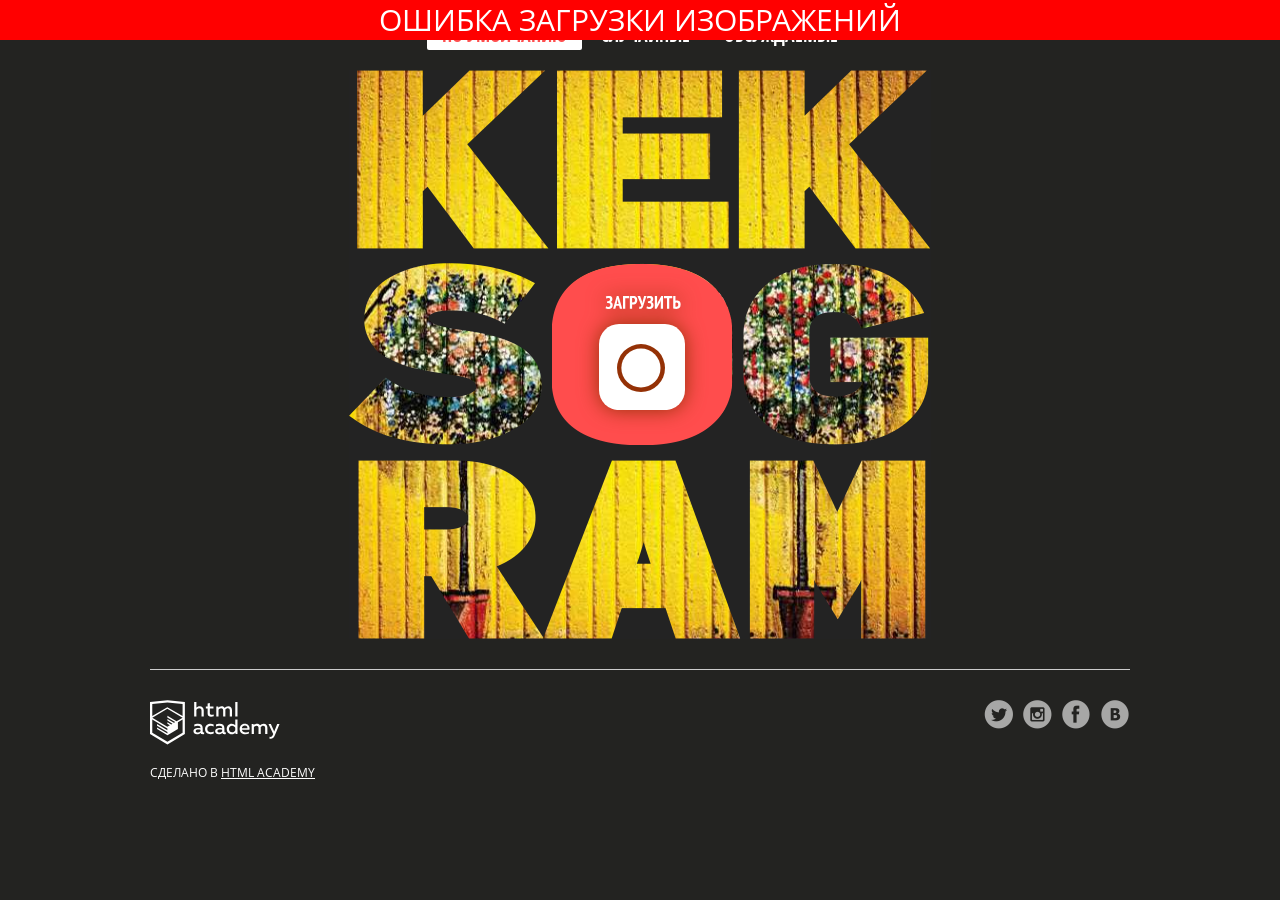
==== commit 39ffb4cc: "Реализует подстановку изображения" ====
--- a/index.html
+++ b/index.html
@@ -14,7 +14,7 @@
   <main>
 
     <!-- Фильтрация изображений от других пользователей -->
-    <section class="img-filters  img-filters--inactive  container">
+    <section class="img-filters container">
       <h2 class="img-filters__title  visually-hidden">Фильтр фотографий</h2>
       <form class="img-filters__form" action="index.html" method="get" autocomplete="off">
         <button type=button class="img-filters__button  img-filters__button--active" id="filter-default">По умолчанию</button>
@@ -35,7 +35,7 @@
 
             <!-- Изначальное состояние поля для загрузки изображения -->
             <fieldset class="img-upload__start">
-              <input type="file" id="upload-file" class="img-upload__input  visually-hidden" name="filename" required>
+              <input type="file" id="upload-file" class="img-upload__input  visually-hidden" name="filename" accept="image/png, image/jpeg, image/jpg, image/gif" required>
               <label for="upload-file" class="img-upload__label  img-upload__control">Загрузить</label>
             </fieldset>
 
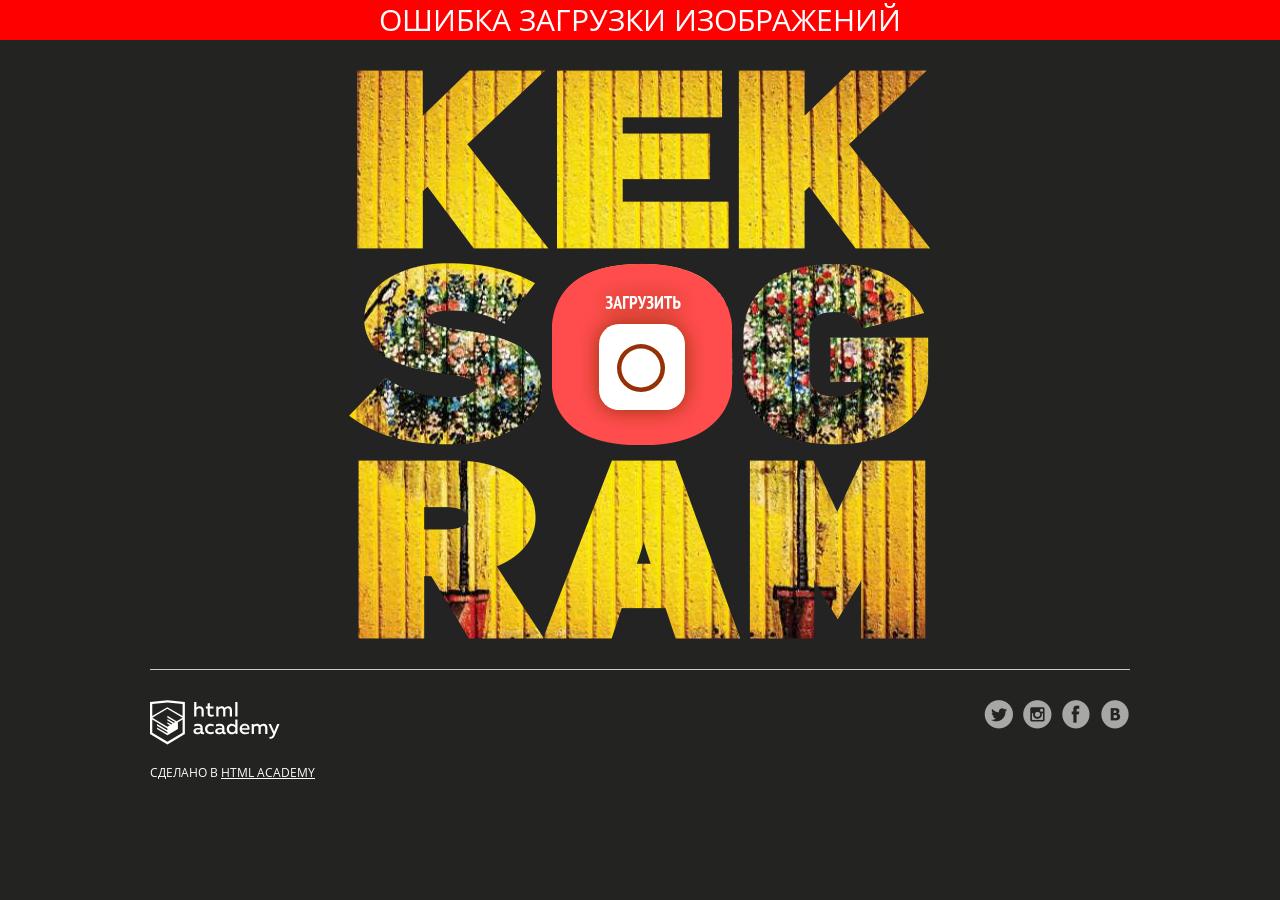
==== commit 9b15d255: "Реализует сортировку фотографий фильтрами" ====
--- a/index.html
+++ b/index.html
@@ -14,7 +14,7 @@
   <main>
 
     <!-- Фильтрация изображений от других пользователей -->
-    <section class="img-filters container">
+    <section class="img-filters  img-filters--inactive  container">
       <h2 class="img-filters__title  visually-hidden">Фильтр фотографий</h2>
       <form class="img-filters__form" action="index.html" method="get" autocomplete="off">
         <button type=button class="img-filters__button  img-filters__button--active" id="filter-default">По умолчанию</button>
